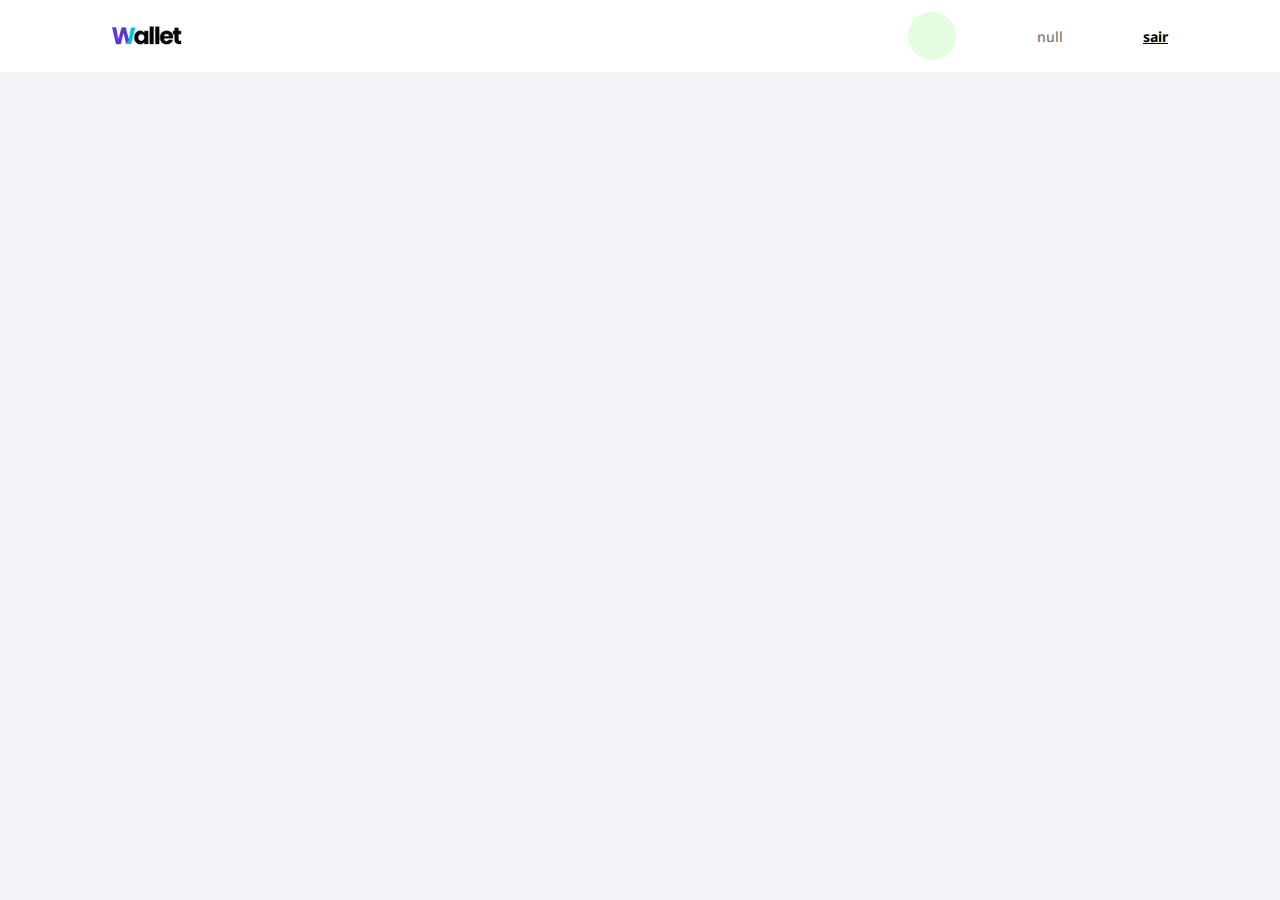
==== src/pages/home/index.html @ 13255bd4 "implement header at home page" ====
<!DOCTYPE html>
<html lang="en">
  <head>
    <meta charset="UTF-8" />
    <meta http-equiv="X-UA-Compatible" content="IE=edge" />
    <meta name="viewport" content="width=device-width, initial-scale=1.0" />
    <title>Wallet App - Home</title>
    <link rel="stylesheet" href="../../../styles.css" />
    <link rel="stylesheet" href="styles.css" />
    <script src="index.js"></script>
  </head>
  <body>
    <div class="home-content-container">
      <div class="navbar">
        <img
          class="logo-navbar"
          src="../../img/logo.png"
          alt="logo Wallet App"
        />
        <div id="navbar-user-container" class="navbar-user-container">
          <div id="navbar-user-avatar" class="navbar-user-avatar"></div>
        </div>
      </div>
      <h1>Home</h1>
    </div>
  </body>
</html>
---- styles.css ----
@import url("https://fonts.googleapis.com/css2?family=Noto+Sans:ital,wght@0,100;0,200;0,300;0,400;0,500;0,600;0,700;0,800;0,900;1,100;1,200;1,300;1,400;1,500;1,600;1,700;1,800;1,900&display=swap");

body {
  padding: 0px;
  margin: 0px;
  font-family: "Noto Sans", sans-serif;
  color: #010400;
}

h1 {
  font-size: 40px;
  font-weight: 800;
  line-height: 54px;
  margin: 0px;
  padding: 0px;
}

h2 {
  font-size: 24px;
  font-weight: 700;
  line-height: 33px;
  margin: 0px;
  padding: 0px;
}
h3 {
  font-size: 18px;
  font-weight: 700;
  line-height: 25px;
  margin: 0px;
  padding: 0px;
}
h4 {
  font-size: 16px;
  font-weight: 700;
  line-height: 22px;
  color: #7c7c7c;

  margin: 0px;
  padding: 0px;
}

p {
  font-size: 14px;
  font-weight: 500;
  line-height: 19px;
  color: #7c7c7c;

  margin: 0px;
  padding: 0px;
}

label {
  width: 100%;
  font-size: 14px;
  font-weight: 500;
  line-height: 19px;
}

a {
  font-size: 14px;
  font-weight: 700;
  line-height: 19px;
  text-decoration: underline;
  color: #010400;
}

button {
  width: 432px;
  height: 56px;

  border-radius: 12px;
  border-color: #5936cd;
  border-width: 2px;
  border-style: solid;
  background-color: #5936cd;

  color: #f4f4f9;
  font-weight: bold;
  font-size: 16px;
  cursor: pointer;
}

button.small {
  width: 90px;
  height: 36px;

  border-radius: 8px;
  background-color: #f4f4f9;

  color: #010400;
  font-size: 14px;
}

input {
  width: 100%;
  height: 48px;
  border-color: #06bee1;
  border-style: solid;
  border-width: 2px;
  border-radius: 8px;

  color: #010400;
  font-size: 16px;

  box-sizing: border-box;
  padding: 6px;

  background-color: #f4f4f9;
}

.full-width {
  width: 100%;
}
.text-center {
  text-align: center;
}
.text-left {
  text-align: left;
}

.mt {
  margin-top: 16px;
}
.mt.smaller {
  margin-top: 6px;
}
.mt.small {
  margin-top: 12px;
}
.mt.large {
  margin-top: 24px;
}
.mt.larger {
  margin-top: 32px;
}

.logo {
  width: 88px;
  height: auto;
}
.header-container {
  width: 100%;
  height: 10vh;
  box-sizing: border-box;
  padding: 1% 7.78% 1% 7.78%;
  background-color: #ffffff;
}

.auth-container {
  width: 100vw;
  height: 90vh;
  display: flex;
  align-items: center;
  justify-content: center;
  background-color: #5936cd;
}

.auth-content {
  display: flex;
  align-items: center;
  justify-content: center;
  width: 480px;
  height: auto;
  min-height: 440px;
  border-radius: 24px;
  background-color: #f4f4f9;
}

.auth-content-container {
  display: flex;
  flex-direction: column;
  align-items: center;
  justify-content: center;
  width: 100%;
  height: 100%;
  padding: 24px;
}
---- src/pages/home/styles.css ----
.home-content-container {
  display: flex;
  flex-direction: column;
  align-items: flex-start;
  justify-content: flex-start;
  width: 100vw;
  height: 100vh;
  background-color: #f4f4f9;
}

.navbar {
  display: flex;
  flex-direction: row;
  align-items: center;
  justify-content: space-between;
  width: 100vw;
  height: 72px;
  background-color: #ffffff;
  position: fixed;
  top: 0px;
  left: 0px;
  right: 0px;
  padding: 24px 112px;
  box-sizing: border-box;
}

.logo-navbar {
  width: auto;
  height: 24px;
}

.navbar-user-container {
  display: flex;
  flex-direction: row;
  align-items: center;
  justify-content: space-between;
  width: 260px;
  height: 100%;
}

.navbar-user-avatar {
  display: flex;
  align-items: center;
  justify-content: center;
  width: 48px;
  height: 48px;
  border-radius: 24px;
  background-color: #e4fde1;
}
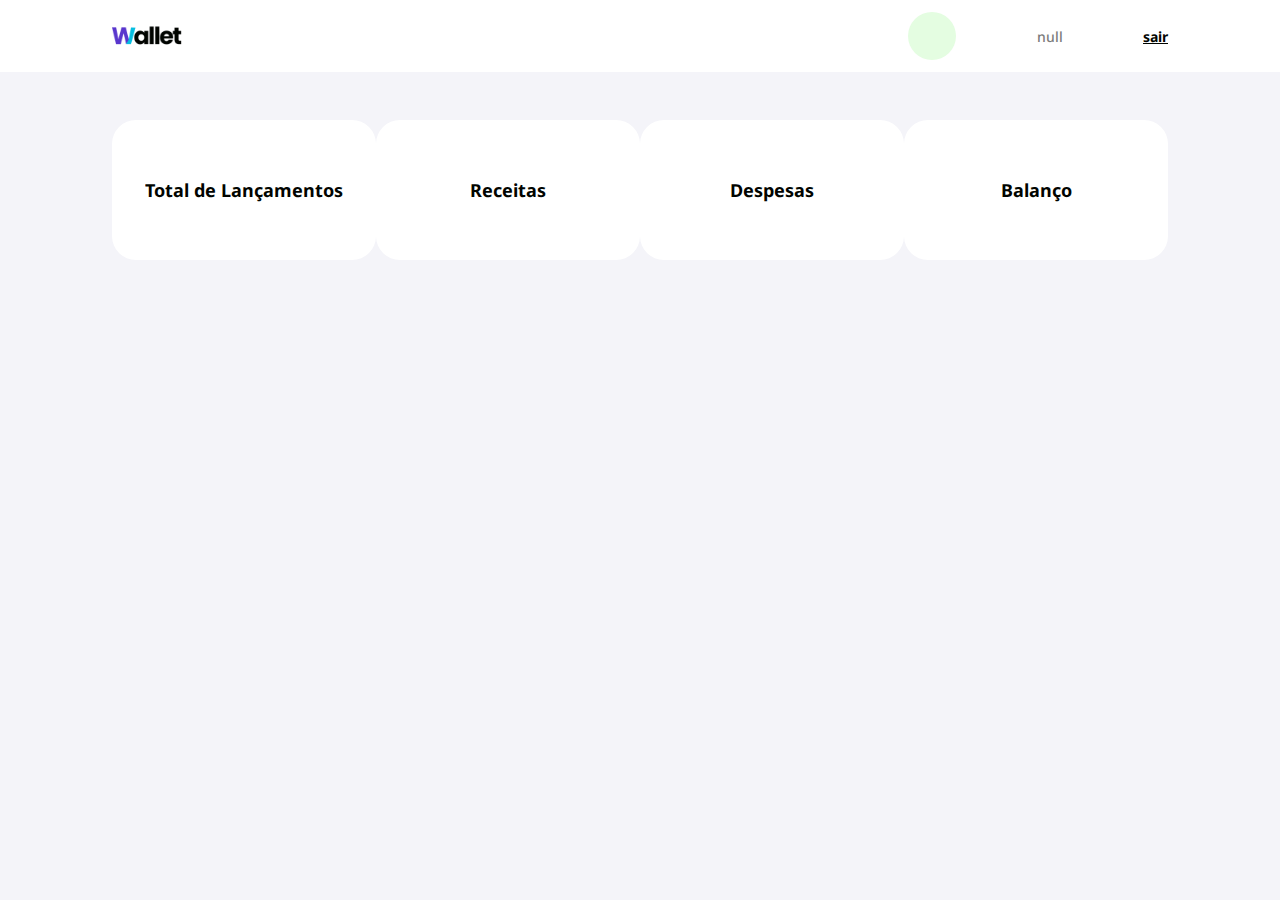
==== commit ba1b8e76: "feat: implement card items, revenue, expenses and balance" ====
--- a/src/pages/home/index.html
+++ b/src/pages/home/index.html
@@ -21,7 +21,20 @@
           <div id="navbar-user-avatar" class="navbar-user-avatar"></div>
         </div>
       </div>
-      <h1>Home</h1>
+      <div class="finance-card-container">
+        <div id="finance-card-1" class="finance-card">
+          <h3>Total de Lançamentos</h3>
+        </div>
+        <div id="finance-card-2" class="finance-card">
+          <h3>Receitas</h3>
+        </div>
+        <div id="finance-card-3" class="finance-card">
+          <h3>Despesas</h3>
+        </div>
+        <div id="finance-card-4" class="finance-card">
+          <h3>Balanço</h3>
+        </div>
+      </div>
     </div>
   </body>
 </html>
--- a/src/pages/home/styles.css
+++ b/src/pages/home/styles.css
@@ -16,10 +16,10 @@
   width: 100vw;
   height: 72px;
   background-color: #ffffff;
-  position: fixed;
+  /* position: fixed;
   top: 0px;
   left: 0px;
-  right: 0px;
+  right: 0px; */
   padding: 24px 112px;
   box-sizing: border-box;
 }
@@ -47,3 +47,25 @@
   border-radius: 24px;
   background-color: #e4fde1;
 }
+
+.finance-card-container {
+  display: flex;
+  flex-direction: row;
+  align-items: center;
+  justify-content: space-between;
+  width: 100%;
+
+  padding: 48px 112px;
+  box-sizing: border-box;
+}
+
+.finance-card {
+  display: flex;
+  flex-direction: column;
+  align-items: center;
+  justify-content: center;
+  width: 280px;
+  height: 140px;
+  border-radius: 24px;
+  background-color: #ffffff;
+}
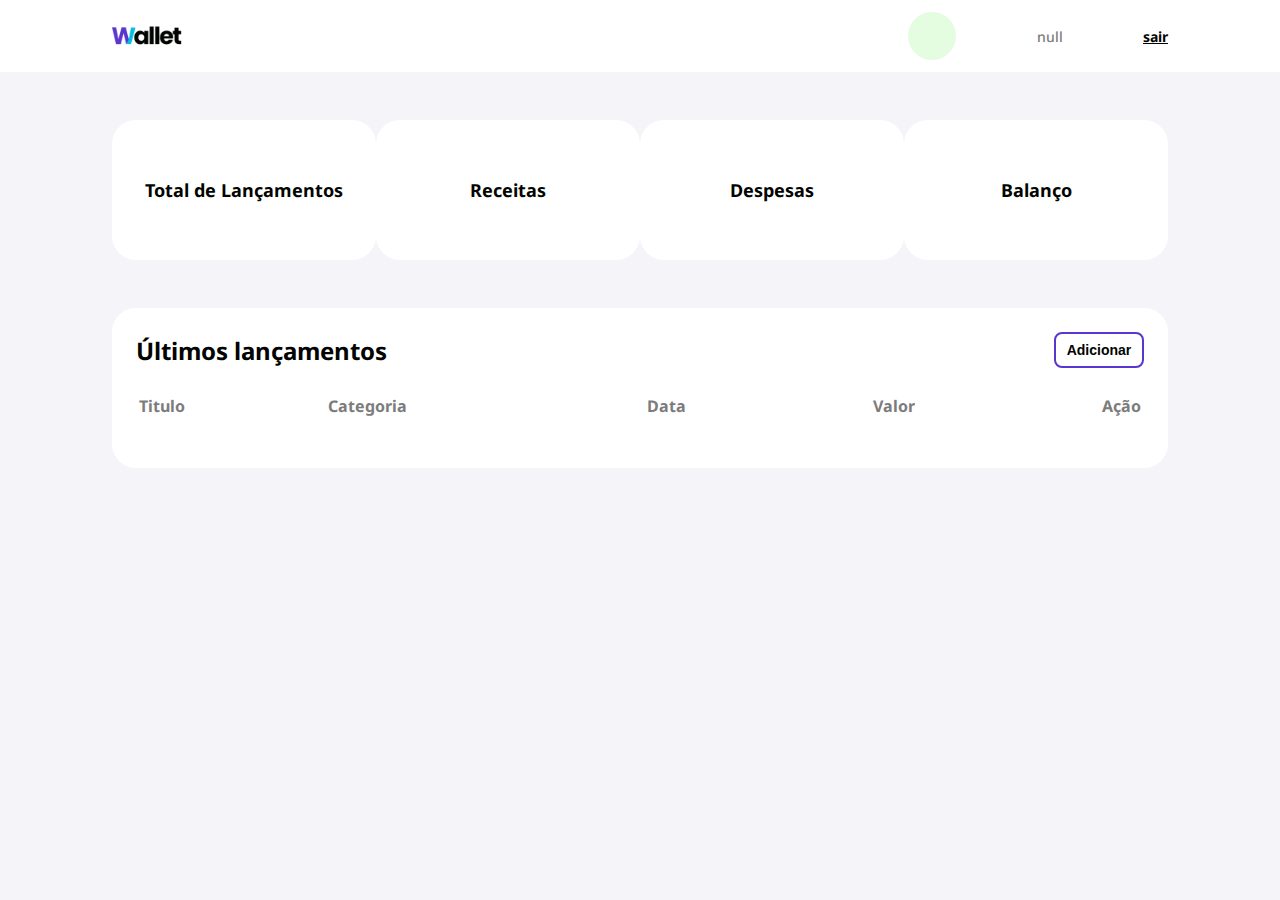
==== commit 7e545a9b: "implement finance table" ====
--- a/src/pages/home/index.html
+++ b/src/pages/home/index.html
@@ -35,6 +35,23 @@
           <h3>Balanço</h3>
         </div>
       </div>
+      <div class="table-container">
+        <div class="table-content-container">
+          <div class="table-content-header">
+            <h2>Últimos lançamentos</h2>
+            <button class="small">Adicionar</button>
+          </div>
+          <table id="finances-table">
+            <tr>
+              <th>Titulo</th>
+              <th>Categoria</th>
+              <th>Data</th>
+              <th class="center">Valor</th>
+              <th class="right">Ação</th>
+            </tr>
+          </table>
+        </div>
+      </div>
     </div>
   </body>
 </html>
--- a/styles.css
+++ b/styles.css
@@ -85,7 +85,7 @@
   height: 36px;
 
   border-radius: 8px;
-  background-color: #f4f4f9;
+  background-color: #ffffff;
 
   color: #010400;
   font-size: 14px;
--- a/src/pages/home/styles.css
+++ b/src/pages/home/styles.css
@@ -4,7 +4,8 @@
   align-items: flex-start;
   justify-content: flex-start;
   width: 100vw;
-  height: 100vh;
+  height: auto;
+  min-height: 100vh;
   background-color: #f4f4f9;
 }
 
@@ -69,3 +70,62 @@
   border-radius: 24px;
   background-color: #ffffff;
 }
+
+.table-container {
+  display: flex;
+  flex-direction: column;
+  align-items: flex-start;
+  justify-content: flex-start;
+  width: 100%;
+  padding: 0px 112px;
+  box-sizing: border-box;
+}
+
+.table-content-container {
+  display: flex;
+  flex-direction: column;
+  align-items: flex-start;
+  justify-content: flex-start;
+  background-color: #ffffff;
+  border-radius: 24px;
+  width: 100%;
+  min-height: 160px;
+  padding: 24px;
+  box-sizing: border-box;
+}
+
+.table-content-header {
+  display: flex;
+  flex-direction: row;
+  align-items: center;
+  justify-content: space-between;
+
+  width: 100%;
+  padding-bottom: 24px;
+  box-sizing: border-box;
+}
+
+table {
+  width: 100%;
+  color: #7c7c7c;
+}
+
+th {
+  text-align: left;
+}
+
+th.right {
+  text-align: right;
+}
+
+th.center {
+  text-align: center;
+}
+
+td.right {
+  text-align: right;
+}
+
+td.center {
+  text-align: center;
+}
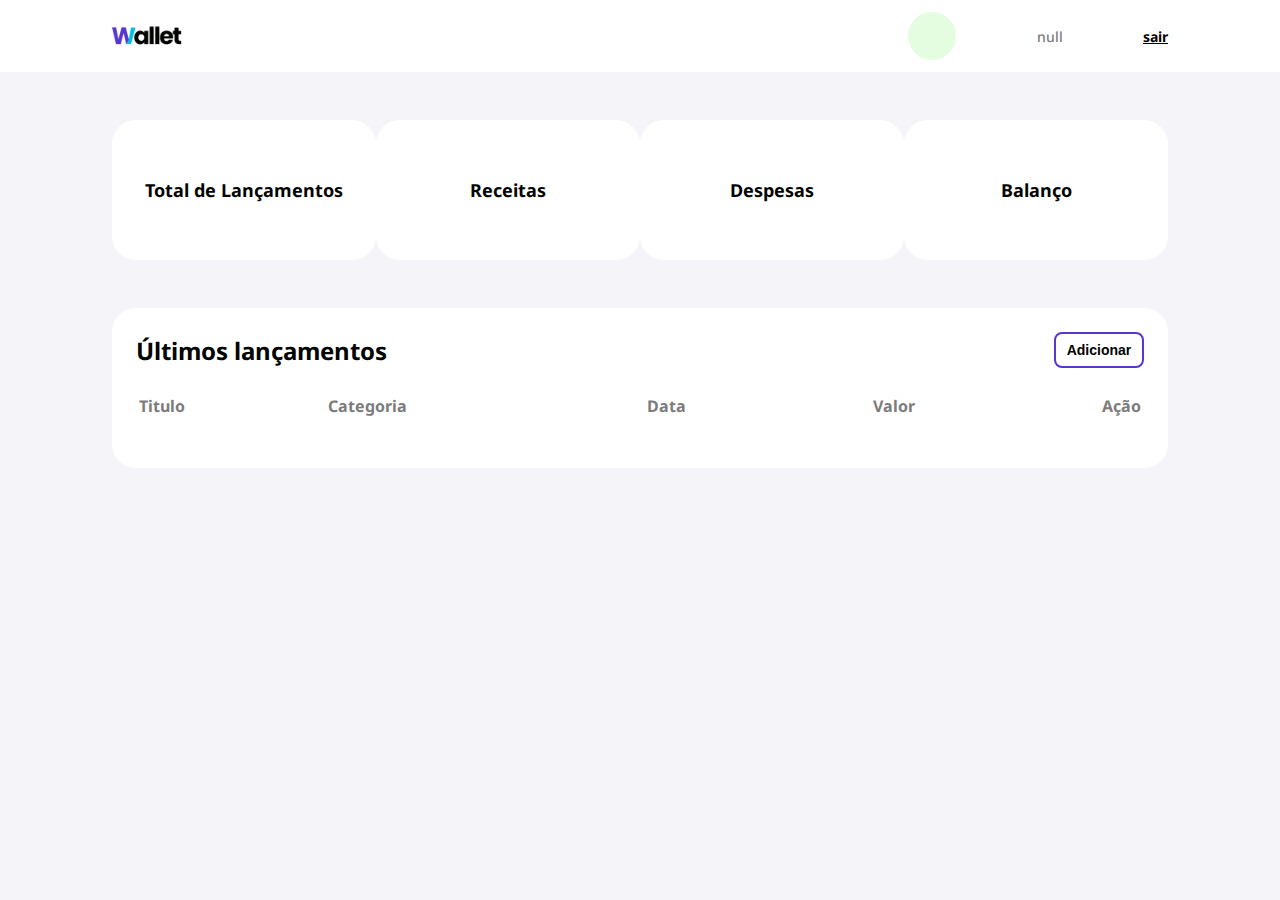
==== commit 558af89c: "implement function add finances" ====
--- a/src/pages/home/index.html
+++ b/src/pages/home/index.html
@@ -39,7 +39,7 @@
         <div class="table-content-container">
           <div class="table-content-header">
             <h2>Últimos lançamentos</h2>
-            <button class="small">Adicionar</button>
+            <button onclick="onOpenModal()" class="small">Adicionar</button>
           </div>
           <table id="finances-table">
             <tr>
@@ -52,6 +52,62 @@
           </table>
         </div>
       </div>
+      <div id="modal" class="modal-background">
+        <div class="modal-content">
+          <div class="modal-content-header">
+            <h3>Adicionar lançamento</h3>
+            <button onclick="onCloseModal()" class="small">Fechar</button>
+          </div>
+          <form id="form-finance-release" class="full-width">
+            <div class="mt">
+              <label class="mt" for="input-title">Título</label>
+              <input
+                placeholder="Ex: Compra supermercado"
+                class="mt smaller"
+                id="input-title"
+                name="input-title"
+                type="text"
+                required
+              />
+            </div>
+            <div class="mt">
+              <label class="mt" for="input-value">Valor</label>
+              <input
+                placeholder="R$ 48.00"
+                class="mt smaller"
+                id="input-value"
+                name="input-value"
+                type="number"
+                step="any"
+                required
+              />
+            </div>
+            <div class="mt">
+              <label class="mt" for="input-date">Data</label>
+              <input
+                placeholder="12/12/2022"
+                class="mt smaller"
+                id="input-date"
+                name="input-date"
+                type="date"
+                required
+              />
+            </div>
+            <div class="mt">
+              <label class="mt" for="input-category">Categoria</label>
+              <select
+                class="mt smaller"
+                id="input-category"
+                name="input-category"
+                required
+              ></select>
+            </div>
+            <button onclick="" type="submit" class="full-width mt larger">
+              Adicionar
+            </button>
+          </form>
+        </div>
+      </div>
     </div>
   </body>
 </html>
--- a/styles.css
+++ b/styles.css
@@ -108,6 +108,23 @@
   background-color: #f4f4f9;
 }
 
+select {
+  width: 100%;
+  height: 48px;
+  border-color: #06bee1;
+  border-style: solid;
+  border-width: 2px;
+  border-radius: 8px;
+
+  color: #010400;
+  font-size: 16px;
+
+  box-sizing: border-box;
+  padding: 6px;
+
+  background-color: #f4f4f9;
+}
+
 .full-width {
   width: 100%;
 }
--- a/src/pages/home/styles.css
+++ b/src/pages/home/styles.css
@@ -129,3 +129,33 @@
 td.center {
   text-align: center;
 }
+
+.modal-background {
+  display: none;
+  flex-direction: column;
+  align-items: flex-end;
+  position: fixed;
+  top: 0;
+  left: 0;
+  bottom: 0;
+  right: 0;
+  width: 100vw;
+  height: 100vh;
+  background-color: rgba(1, 4, 0, 0.2);
+}
+
+.modal-content {
+  width: 480px;
+  height: 100%;
+  background-color: #f4f4f9;
+  padding: 24px;
+  box-sizing: border-box;
+}
+
+.modal-content-header {
+  display: flex;
+  flex-direction: row;
+  align-items: center;
+  justify-content: space-between;
+  width: 100%;
+}
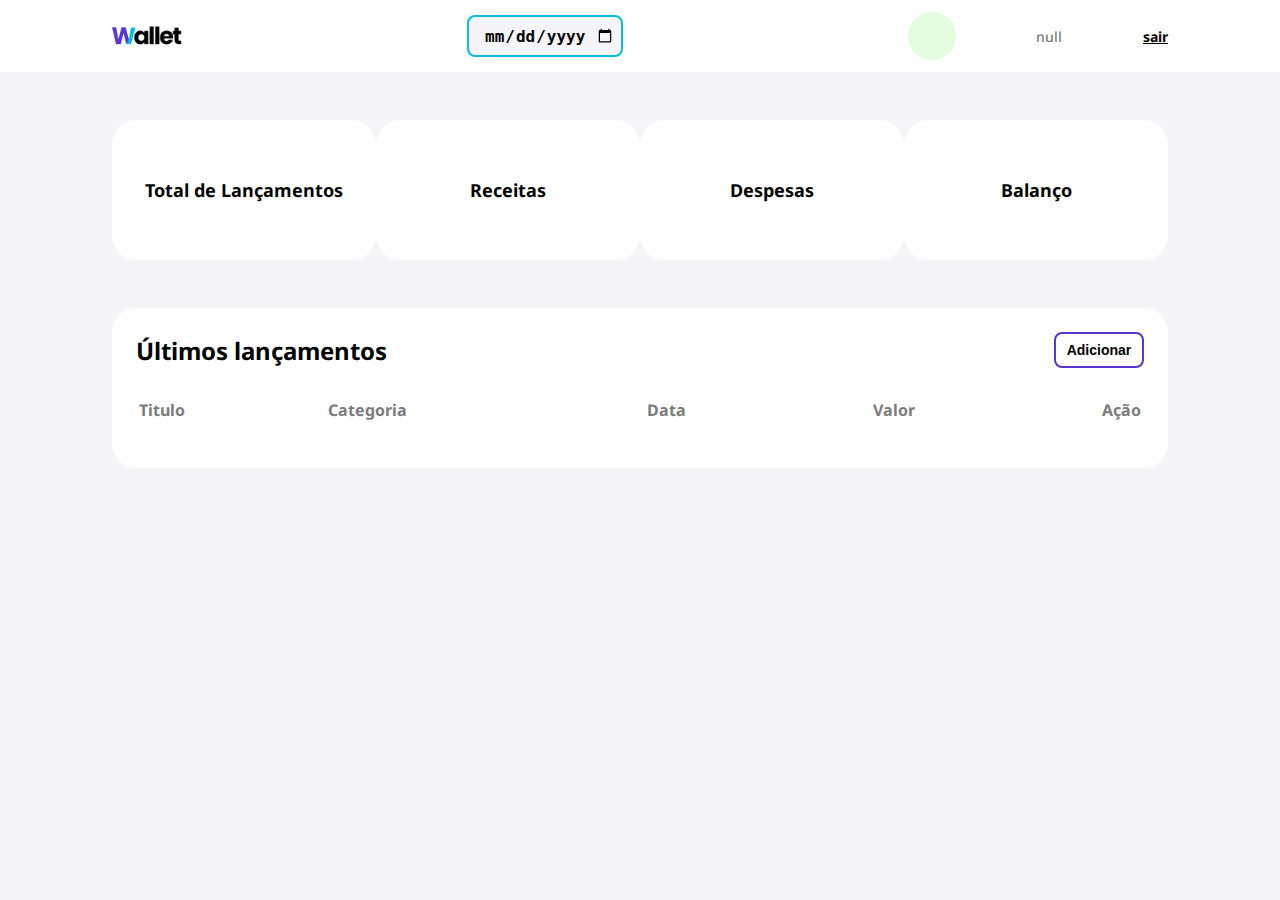
==== commit bbda1f08: "implement dynamic date and logout" ====
--- a/src/pages/home/index.html
+++ b/src/pages/home/index.html
@@ -17,6 +17,9 @@
           src="../../img/logo.png"
           alt="logo Wallet App"
         />
+        <div class="navbar-calendar-container">
+          <input id="select-date" class="input-calendar" type="date" va />
+        </div>
         <div id="navbar-user-container" class="navbar-user-container">
           <div id="navbar-user-avatar" class="navbar-user-avatar"></div>
         </div>
--- a/src/pages/home/styles.css
+++ b/src/pages/home/styles.css
@@ -28,6 +28,22 @@
 .logo-navbar {
   width: auto;
   height: 24px;
+}
+
+.navbar-calendar-container {
+  display: flex;
+  flex-direction: row;
+  align-items: center;
+  justify-content: center;
+  width: 260px;
+}
+
+.input-calendar {
+  width: 156px;
+  height: 42px;
+  text-align: center;
+  font-size: 16px;
+  font-weight: bold;
 }
 
 .navbar-user-container {
@@ -114,6 +130,10 @@
   text-align: left;
 }
 
+tr {
+  height: 32px;
+}
+
 th.right {
   text-align: right;
 }
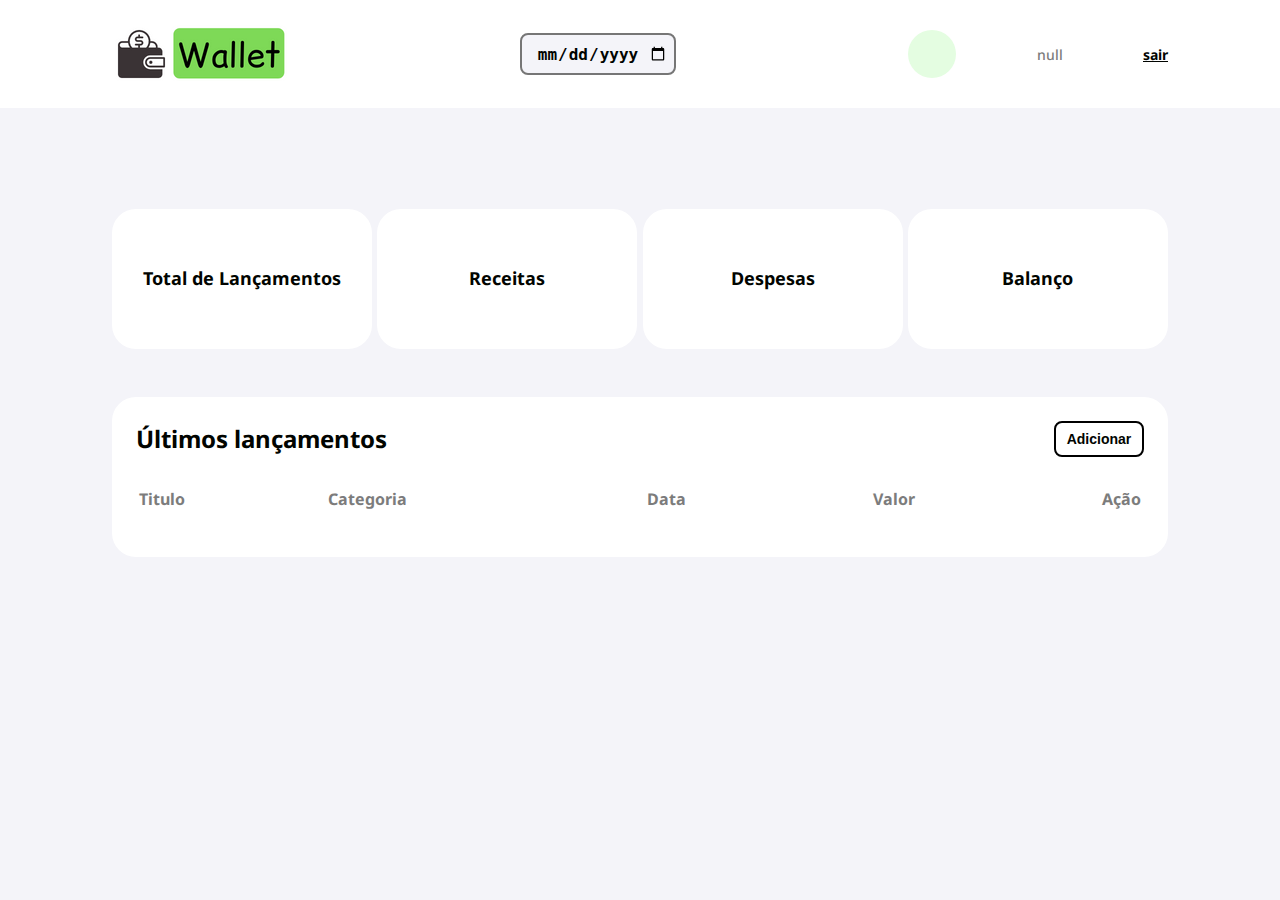
==== commit 66c76a55: "implement responsive screen all devices" ====
--- a/src/pages/home/index.html
+++ b/src/pages/home/index.html
@@ -7,6 +7,7 @@
     <title>Wallet App - Home</title>
     <link rel="stylesheet" href="../../../styles.css" />
     <link rel="stylesheet" href="styles.css" />
+    <link rel="stylesheet" href="mobile.css" />
     <script src="index.js"></script>
   </head>
   <body>
--- a/styles.css
+++ b/styles.css
@@ -69,12 +69,12 @@
   height: 56px;
 
   border-radius: 12px;
-  border-color: #5936cd;
+  /* border-color: #5936cd; */
   border-width: 2px;
   border-style: solid;
-  background-color: #5936cd;
+  background-color: #7ed957;
 
-  color: #f4f4f9;
+  /* color: #f4f4f9; */
   font-weight: bold;
   font-size: 16px;
   cursor: pointer;
@@ -94,7 +94,7 @@
 input {
   width: 100%;
   height: 48px;
-  border-color: #06bee1;
+  /* border-color: #06bee1; */
   border-style: solid;
   border-width: 2px;
   border-radius: 8px;
@@ -169,7 +169,7 @@
   display: flex;
   align-items: center;
   justify-content: center;
-  background-color: #5936cd;
+  background-color: #7ed957;
 }
 
 .auth-content {
--- a/src/pages/home/styles.css
+++ b/src/pages/home/styles.css
@@ -14,8 +14,8 @@
   flex-direction: row;
   align-items: center;
   justify-content: space-between;
-  width: 100vw;
-  height: 72px;
+  width: 100%;
+  /* height: 72px; */
   background-color: #ffffff;
   /* position: fixed;
   top: 0px;
@@ -27,7 +27,7 @@
 
 .logo-navbar {
   width: auto;
-  height: 24px;
+  height: auto;
 }
 
 .navbar-calendar-container {
@@ -68,6 +68,7 @@
 .finance-card-container {
   display: flex;
   flex-direction: row;
+  flex-wrap: wrap;
   align-items: center;
   justify-content: space-between;
   width: 100%;
@@ -81,10 +82,11 @@
   flex-direction: column;
   align-items: center;
   justify-content: center;
-  width: 280px;
+  width: 260px;
   height: 140px;
   border-radius: 24px;
   background-color: #ffffff;
+  margin-top: 5%;
 }
 
 .table-container {
--- a/src/pages/home/mobile.css
+++ b/src/pages/home/mobile.css
@@ -0,0 +1,102 @@
+@media screen and (max-device-width: 1023px) {
+  .navbar {
+    padding: 24px;
+  }
+
+  .finance-card-container {
+    padding: 24px;
+  }
+
+  .table-container {
+    padding: 24px;
+  }
+}
+
+@media screen and (max-device-width: 425px) {
+  h1 {
+    font-size: 1.25rem;
+  }
+
+  h2 {
+    font-size: 22px;
+  }
+
+  h3 {
+    font-size: 0.75rem;
+  }
+
+  table {
+    display: flex;
+    /* justify-content: space-around; */
+    overflow-y: hidden;
+    overflow-x: scroll;
+  }
+
+  th {
+    display: flex;
+    flex-direction: column;
+    margin-bottom: 5px;
+    margin-right: 10px;
+  }
+
+  th.center {
+    text-align: left;
+  }
+  th.right {
+    text-align: left;
+  }
+
+  td {
+    display: flex;
+    flex-direction: column;
+    width: 100%;
+    margin-bottom: 5px;
+    margin-left: 40px;
+    margin-right: 40px;
+    font-size: 16px;
+  }
+
+  td.center {
+    text-align: left;
+  }
+
+  td.right {
+    text-align: left;
+  }
+
+  .navbar {
+    flex-wrap: wrap;
+  }
+  .logo-navbar {
+    width: 130px;
+  }
+  .navbar-calendar-container {
+    width: 130px;
+  }
+
+  .navbar-user-container {
+    width: 100%;
+    margin-top: 12px;
+  }
+
+  .finance-card {
+    width: 49%;
+    margin-top: 0px;
+    margin-bottom: 12px;
+  }
+
+  .table-content-container {
+    padding: 5px;
+  }
+  .table-content-header {
+    flex-direction: column;
+    padding-bottom: 8px;
+  }
+  .finances-table {
+    display: flex;
+    justify-content: space-around;
+  }
+  button.small {
+    margin-top: 5px;
+  }
+}
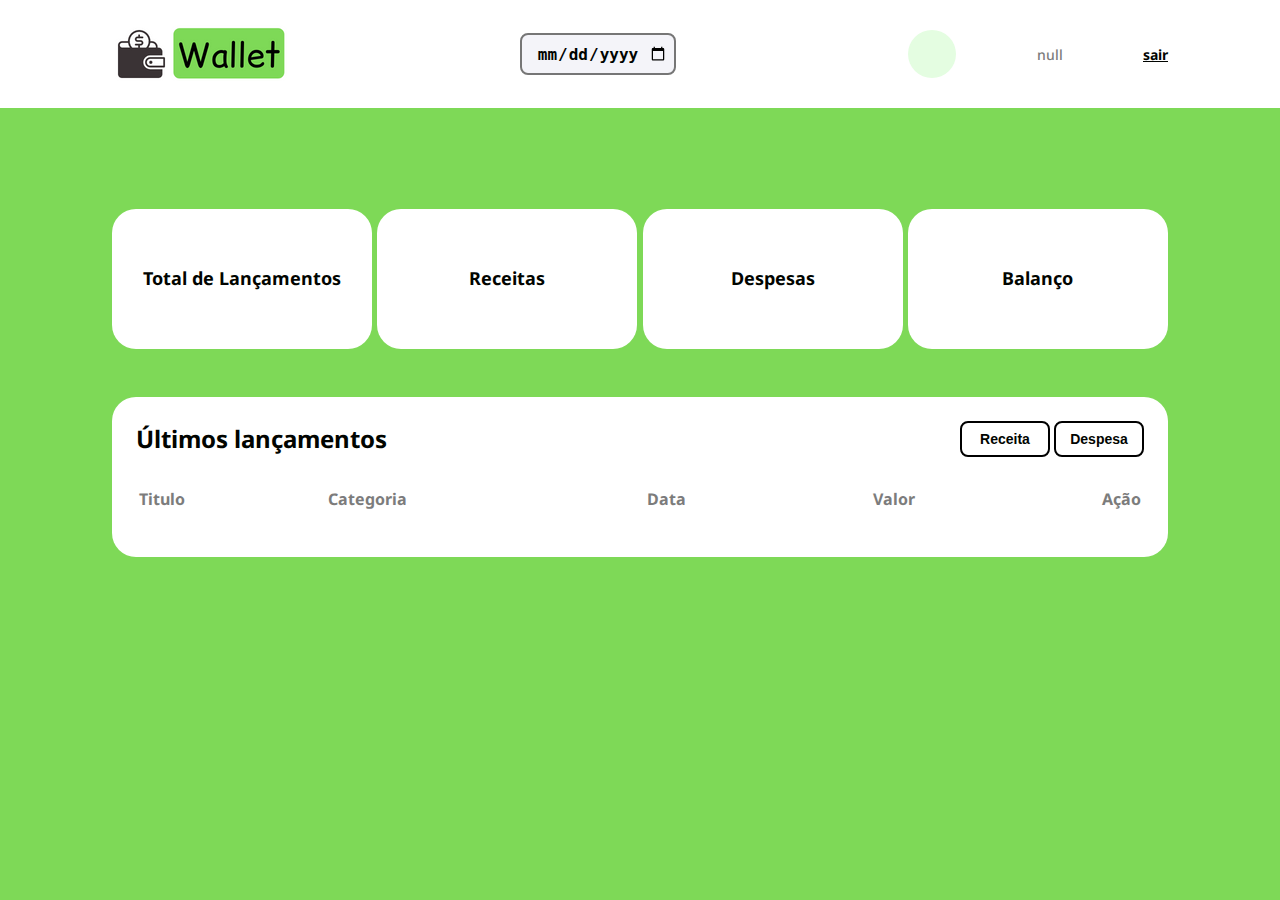
==== commit ebf573d4: "added button expenses and fixed bugs" ====
--- a/src/pages/home/index.html
+++ b/src/pages/home/index.html
@@ -43,7 +43,14 @@
         <div class="table-content-container">
           <div class="table-content-header">
             <h2>Últimos lançamentos</h2>
-            <button onclick="onOpenModal()" class="small">Adicionar</button>
+            <div>
+              <button onclick="onOpenModalRevenue()" class="small">
+                Receita
+              </button>
+              <button onclick="onOpenModalExpense()" class="small">
+                Despesa
+              </button>
+            </div>
           </div>
           <table id="finances-table">
             <tr>
@@ -77,7 +84,7 @@
             <div class="mt">
               <label class="mt" for="input-value">Valor</label>
               <input
-                placeholder="R$ 48.00"
+                placeholder="-R$ 48.00"
                 class="mt smaller"
                 id="input-value"
                 name="input-value"
--- a/styles.css
+++ b/styles.css
@@ -69,12 +69,10 @@
   height: 56px;
 
   border-radius: 12px;
-  /* border-color: #5936cd; */
   border-width: 2px;
   border-style: solid;
   background-color: #7ed957;
 
-  /* color: #f4f4f9; */
   font-weight: bold;
   font-size: 16px;
   cursor: pointer;
@@ -94,7 +92,6 @@
 input {
   width: 100%;
   height: 48px;
-  /* border-color: #06bee1; */
   border-style: solid;
   border-width: 2px;
   border-radius: 8px;
--- a/src/pages/home/styles.css
+++ b/src/pages/home/styles.css
@@ -6,7 +6,7 @@
   width: 100vw;
   height: auto;
   min-height: 100vh;
-  background-color: #f4f4f9;
+  background-color: #7ed957;
 }
 
 .navbar {
@@ -15,12 +15,7 @@
   align-items: center;
   justify-content: space-between;
   width: 100%;
-  /* height: 72px; */
   background-color: #ffffff;
-  /* position: fixed;
-  top: 0px;
-  left: 0px;
-  right: 0px; */
   padding: 24px 112px;
   box-sizing: border-box;
 }
--- a/src/pages/home/mobile.css
+++ b/src/pages/home/mobile.css
@@ -25,9 +25,12 @@
     font-size: 0.75rem;
   }
 
+  button.small {
+    margin-top: 5px;
+  }
+
   table {
     display: flex;
-    /* justify-content: space-around; */
     overflow-y: hidden;
     overflow-x: scroll;
   }
@@ -96,7 +99,8 @@
     display: flex;
     justify-content: space-around;
   }
-  button.small {
-    margin-top: 5px;
+
+  .modal-content {
+    width: 320px;
   }
 }
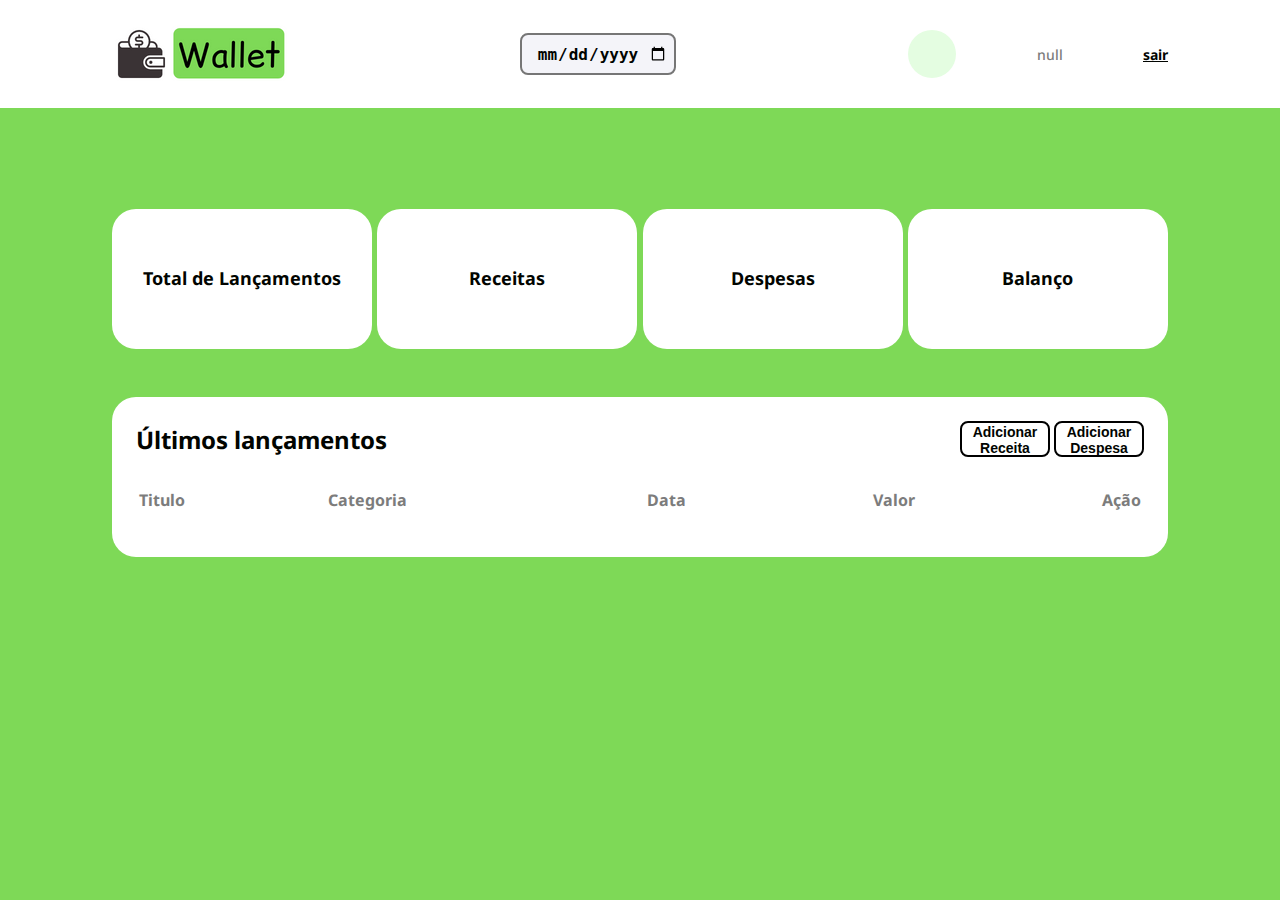
==== commit c766df9e: "updated text of expense and revenue buttons" ====
--- a/src/pages/home/index.html
+++ b/src/pages/home/index.html
@@ -45,10 +45,10 @@
             <h2>Últimos lançamentos</h2>
             <div>
               <button onclick="onOpenModalRevenue()" class="small">
-                Receita
+                Adicionar Receita
               </button>
               <button onclick="onOpenModalExpense()" class="small">
-                Despesa
+                Adicionar Despesa
               </button>
             </div>
           </div>
